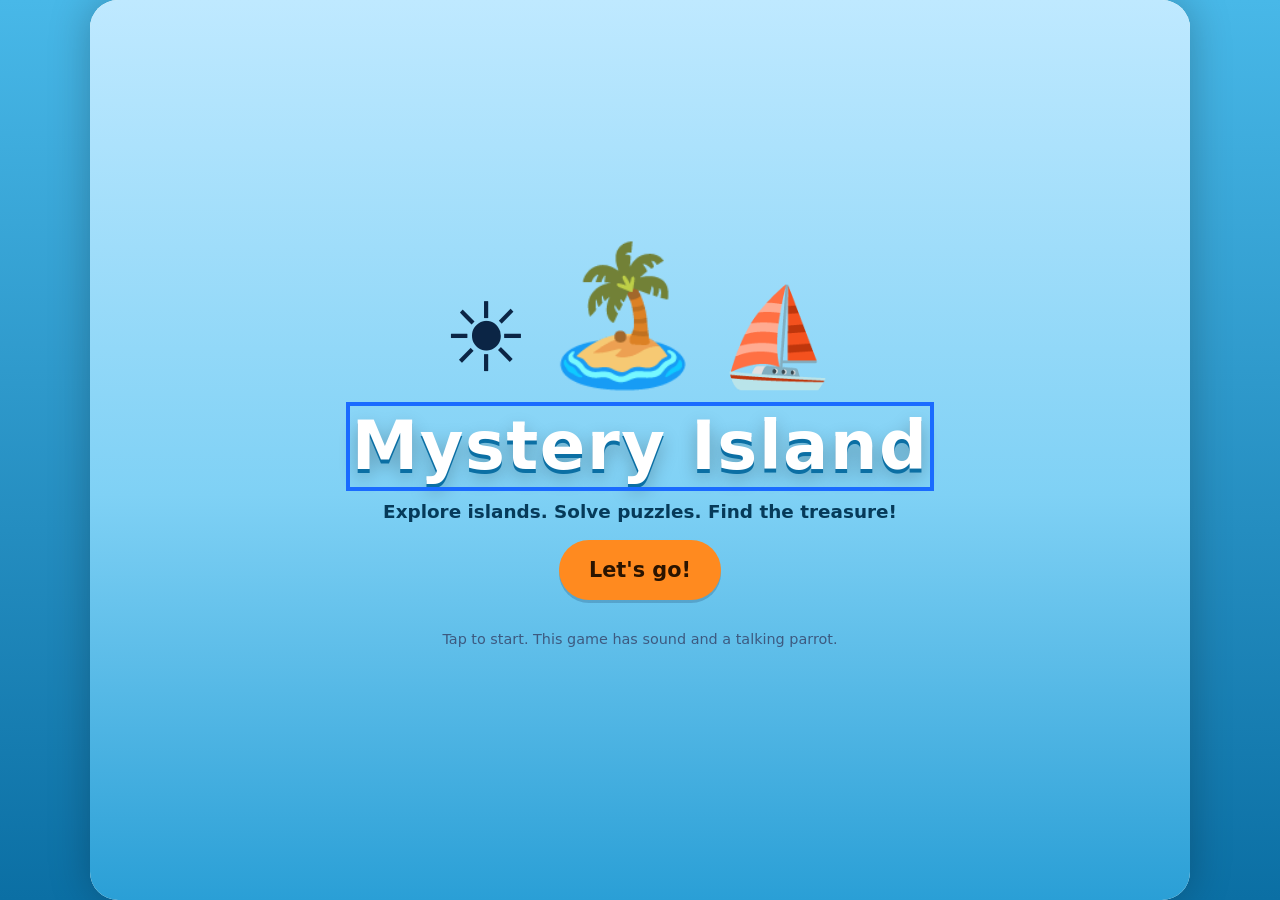
==== index.html @ 8a0dedec "Build Mystery Island MVP: 5 worlds, 50 levels, 8 mini-game engines Static HTML/CSS/JS game per the P" ====
<!doctype html>
<html lang="en">
<head>
  <meta charset="utf-8">
  <meta name="viewport" content="width=device-width, initial-scale=1, viewport-fit=cover">
  <meta name="description" content="Mystery Island: a child-friendly adventure game with maths, words, memory and science puzzles.">
  <meta name="theme-color" content="#0b6fa4">
  <title>Mystery Island</title>
  <link rel="icon" href="assets/ui/icon.svg" type="image/svg+xml">
  <link rel="manifest" href="manifest.webmanifest">
  <link rel="stylesheet" href="css/base.css">
  <link rel="stylesheet" href="css/map.css">
  <link rel="stylesheet" href="css/game.css">
  <link rel="stylesheet" href="css/responsive.css">
</head>
<body>
  <div id="game">
    <main id="screen" class="screen" aria-live="polite"></main>
    <div id="boot" class="boot" role="status">Loading Mystery Island…</div>
    <noscript><p class="boot">Mystery Island needs JavaScript to run. Please turn it on in your browser.</p></noscript>
  </div>
  <script type="module" src="js/app.js"></script>
</body>
</html>
---- css/base.css ----
:root {
  --ink: #0b2545; --ink-soft: #3d5a80; --paper: #fffdf6; --card: #ffffff; --line: #d6e4f0;
  --sea1: #0b6fa4; --sea2: #48b8e8; --sand: #f7e3a8; --gold: #ffc233; --ok: #1f9d55; --bad: #d64545; --pink: #ff6b8b;
  --primary: #ff8a1f; --primary-ink: #2a1400; --radius: 18px; --shadow: 0 4px 0 rgba(11, 37, 69, .18), 0 10px 24px rgba(11, 37, 69, .14);
  --font: ui-rounded, "Trebuchet MS", "Segoe UI", system-ui, -apple-system, sans-serif;
  --w1: #7fd1f5; --w2: #fbe7a1;
}
* { box-sizing: border-box; }
html, body { height: 100%; margin: 0; }
body { font-family: var(--font); color: var(--ink); background: linear-gradient(180deg, var(--sea2), var(--sea1)); -webkit-tap-highlight-color: transparent; touch-action: manipulation; }
#game { position: relative; height: 100vh; height: 100dvh; width: 100%; max-width: 1100px; margin: 0 auto; overflow: hidden; background: var(--paper); box-shadow: 0 0 40px rgba(0, 0, 0, .25); }
.screen { height: 100%; overflow-y: auto; overflow-x: hidden; -webkit-overflow-scrolling: touch; }
.boot { position: absolute; inset: 0; display: grid; place-items: center; font-size: 1.3rem; background: var(--paper); z-index: 5; }
h1, h2, h3 { line-height: 1.15; margin: .3em 0; }
h1 { font-size: clamp(1.6rem, 5vw, 2.4rem); }
h2 { font-size: clamp(1.25rem, 3.6vw, 1.7rem); }
p { line-height: 1.45; }
.small { font-size: .9rem; color: var(--ink-soft); }
.lead { font-size: 1.15rem; }
.error { color: var(--bad); font-weight: 700; min-height: 1.2em; }
.ok-text { color: var(--ok); font-weight: 700; }
:focus-visible { outline: 4px solid #1a6bff; outline-offset: 2px; }

.page { min-height: 100%; padding: 14px 16px calc(24px + env(safe-area-inset-bottom)); display: flex; flex-direction: column; gap: 12px; }
.page.center { align-items: center; text-align: center; justify-content: center; }
.row { display: flex; gap: 10px; flex-wrap: wrap; justify-content: center; align-items: center; margin-top: 8px; }

/* Buttons */
.btn { font: inherit; font-weight: 800; font-size: 1.05rem; padding: 12px 20px; min-height: 48px; border: 0; border-radius: 999px; background: #e6f2fb; color: var(--ink); cursor: pointer; box-shadow: 0 3px 0 rgba(11, 37, 69, .2); transition: transform .08s; }
.btn:active { transform: translateY(2px); box-shadow: 0 1px 0 rgba(11, 37, 69, .2); }
.btn:disabled { opacity: .55; cursor: not-allowed; }
.btn-primary { background: var(--primary); color: var(--primary-ink); }
.btn-danger { background: var(--bad); color: #fff; }
.btn-ghost { background: transparent; box-shadow: none; border: 2px solid var(--line); }
.btn-hint { background: #fff3c4; }
.btn-disabled { opacity: .6; }
.btn-xl { font-size: 1.3rem; padding: 16px 30px; min-height: 60px; }
.icon-btn { font-size: 1.3rem; min-width: 48px; min-height: 48px; border-radius: 50%; border: 0; background: #eaf4fb; cursor: pointer; }

/* Top bars */
.topbar { display: flex; align-items: center; justify-content: space-between; gap: 8px; }
.topbar-title { margin: 0; font-size: 1.2rem; }
.hud { display: flex; align-items: center; gap: 14px; flex-wrap: wrap; background: var(--card); padding: 8px 12px; border-radius: var(--radius); box-shadow: var(--shadow); }
.hud-who { display: flex; align-items: center; gap: 8px; margin-right: auto; font-weight: 800; }
.hud-stat { font-size: 1.1rem; white-space: nowrap; }
.avatar { position: relative; display: inline-grid; place-items: center; width: 56px; height: 56px; border-radius: 50%; background: #d8efff; font-size: 2rem; }
.avatar.sm { width: 40px; height: 40px; font-size: 1.4rem; }
.avatar.lg { width: 88px; height: 88px; font-size: 3rem; }
.avatar.xl { width: 130px; height: 130px; font-size: 4.6rem; }
.avatar-acc { position: absolute; top: -.35em; right: -.15em; font-size: .55em; }

/* Kiki */
.kiki { display: flex; align-items: center; gap: 10px; background: #e8f7e4; border: 2px solid #b7e1ad; border-radius: var(--radius); padding: 8px 12px; text-align: left; }
.kiki-face { font-size: 2.2rem; }
.kiki-say { margin: 0; flex: 1; font-weight: 700; }

/* Toasts, dialogs, banners */
#toasts { position: fixed; left: 0; right: 0; bottom: calc(18px + env(safe-area-inset-bottom)); display: flex; flex-direction: column; align-items: center; gap: 8px; z-index: 30; pointer-events: none; }
.toast { background: var(--ink); color: #fff; padding: 12px 18px; border-radius: 999px; font-weight: 700; max-width: 90vw; text-align: center; transition: opacity .3s; }
.toast.out { opacity: 0; }
.overlay { position: fixed; inset: 0; background: rgba(11, 37, 69, .6); display: grid; place-items: center; z-index: 20; padding: 16px; }
.dialog { background: var(--paper); border-radius: 24px; padding: 20px; max-width: 460px; width: 100%; box-shadow: var(--shadow); }
.dialog-actions { display: flex; gap: 10px; justify-content: flex-end; flex-wrap: wrap; margin-top: 14px; }
.banner { padding: 10px 14px; border-radius: 14px; font-weight: 700; }
.banner-warn { background: #fff0c9; border: 2px solid #f0c04a; }
.banner-win { background: #e6f9e9; border: 2px solid #86d495; text-align: center; }

/* Forms */
.field { border: 0; padding: 0; margin: 0; display: flex; flex-direction: column; gap: 6px; }
.field legend, .field > span:first-child { font-weight: 800; }
.input { font: inherit; font-size: 1.3rem; padding: 12px 14px; border-radius: 14px; border: 3px solid var(--line); width: 100%; background: #fff; color: var(--ink); }
.choice { font: inherit; font-weight: 800; }
.band-choices { display: grid; gap: 10px; grid-template-columns: 1fr; }
.choice.band { display: flex; flex-direction: column; align-items: flex-start; gap: 2px; padding: 12px 16px; border-radius: 16px; border: 3px solid var(--line); background: #fff; color: var(--ink); cursor: pointer; text-align: left; min-height: 64px; }
.choice.band.sel { border-color: var(--primary); background: #fff1e0; }
.avatar-row { display: flex; flex-wrap: wrap; gap: 8px; }
.avatar-pick { width: 64px; height: 64px; font-size: 2rem; border-radius: 50%; border: 3px solid var(--line); background: #fff; cursor: pointer; }
.avatar-pick.sel { border-color: var(--primary); background: #fff1e0; }

/* Splash / profiles */
.splash { min-height: 100%; display: flex; flex-direction: column; align-items: center; justify-content: center; text-align: center; gap: 14px; padding: 20px; background: linear-gradient(180deg, #bfe9ff 0%, #7fd1f5 55%, #2a9fd6 100%); }
.splash-art { font-size: clamp(3rem, 14vw, 6rem); display: flex; gap: 10px; align-items: flex-end; }
.sp-island { font-size: 1.4em; }
.logo { font-size: clamp(2.4rem, 9vw, 4.2rem); margin: 0; color: #fff; text-shadow: 0 4px 0 #0b6fa4, 0 8px 18px rgba(0, 0, 0, .25); letter-spacing: .02em; }
.tagline { color: #063a59; font-weight: 800; font-size: 1.15rem; margin: 0; }
.splash .banner { align-self: stretch; }
.profile-grid { display: grid; gap: 12px; grid-template-columns: repeat(auto-fit, minmax(150px, 1fr)); }
.profile-card { display: flex; flex-direction: column; align-items: center; gap: 4px; padding: 16px; border-radius: 22px; border: 3px solid var(--line); background: #fff; cursor: pointer; font: inherit; color: var(--ink); box-shadow: var(--shadow); }
.profile-card.add { border-style: dashed; box-shadow: none; }
.profile-name { font-weight: 900; font-size: 1.2rem; word-break: break-word; }
.tutorial-box { width: 100%; max-width: 520px; display: flex; flex-direction: column; gap: 6px; }

/* Toggles, tabs */
.setting-row { display: flex; align-items: center; justify-content: space-between; gap: 12px; background: #fff; border-radius: 16px; padding: 12px 14px; box-shadow: var(--shadow); }
.setting-row p { margin: 2px 0 0; }
.switch { min-width: 84px; min-height: 48px; border-radius: 999px; border: 3px solid var(--line); background: #f0f3f6; font: inherit; font-weight: 900; cursor: pointer; color: var(--ink); }
.switch[aria-checked="true"] { background: #c9f2d5; border-color: #62c47f; }
.switch:disabled { opacity: .5; cursor: not-allowed; }
.tabs { display: flex; gap: 8px; }
.tab { flex: 1; font: inherit; font-weight: 800; padding: 10px; border-radius: 14px; border: 3px solid var(--line); background: #fff; cursor: pointer; min-height: 48px; color: var(--ink); }
.tab.sel { background: var(--primary); border-color: var(--primary); color: var(--primary-ink); }

@media (prefers-reduced-motion: reduce) { * { animation: none !important; transition: none !important; } }
---- css/map.css ----
/* Treasure map, world detail, explore, camp, awards and Parent Area */
[data-world="pb"] { --w1: #8ad8f5; --w2: #f9e2a0; --wc: #f2c14e; }
[data-world="mj"] { --w1: #b9e6a6; --w2: #5cb85c; --wc: #3fa34d; }
[data-world="cc"] { --w1: #cdb8f5; --w2: #7c5cc4; --wc: #8e6bd8; }
[data-world="at"] { --w1: #ffd9a0; --w2: #d9822b; --wc: #d9822b; }
[data-world="ti"] { --w1: #9fdcff; --w2: #f3d67a; --wc: #2b8fd9; }

.map-page { background: linear-gradient(180deg, #e6f6ff, #fff8e0); }
.map-head { display: flex; align-items: center; justify-content: space-between; }
.pieces { font-size: 1.6rem; display: flex; gap: 4px; }
.piece.got { filter: drop-shadow(0 2px 2px rgba(0, 0, 0, .3)); }
.continue { display: flex; gap: 10px; align-items: center; flex-wrap: wrap; }
.continue .kiki { flex: 1; min-width: 240px; }
.map-board { position: relative; width: 100%; aspect-ratio: 4 / 5; min-height: 380px; border-radius: 26px; background: radial-gradient(circle at 20% 90%, #f7e3a8 0 14%, transparent 15%), radial-gradient(circle at 80% 10%, #c9efff 0 30%, transparent 31%), linear-gradient(160deg, #6fd0f5, #2f9fd8); box-shadow: inset 0 0 0 6px #fff6d6, var(--shadow); overflow: hidden; }
.map-path { position: absolute; inset: 0; width: 100%; height: 100%; }
.path-line { fill: none; stroke: #fff; stroke-dasharray: 10 8; stroke-linecap: round; opacity: .85; vector-effect: non-scaling-stroke; stroke-width: 4px; }
.world-node { position: absolute; transform: translate(-50%, -50%); display: flex; flex-direction: column; align-items: center; gap: 2px; padding: 8px 10px; min-width: 96px; border-radius: 22px; border: 4px solid var(--wc); background: #fffdf3; font: inherit; color: var(--ink); cursor: pointer; box-shadow: var(--shadow); }
.world-node .wn-emoji { font-size: 2.3rem; line-height: 1; }
.world-node .wn-name { font-weight: 900; font-size: .95rem; text-align: center; }
.world-node .wn-prog { font-size: .85rem; font-weight: 800; color: var(--ink-soft); min-height: 1em; }
.world-node.locked { filter: grayscale(.85); opacity: .85; border-color: #9aa8b5; }
.world-node.complete::after { content: "✅"; position: absolute; top: -10px; right: -8px; font-size: 1.3rem; }
.world-node.next { animation: bob 1.4s ease-in-out infinite; }
@keyframes bob { 50% { transform: translate(-50%, calc(-50% - 6px)); } }
.bottom-nav { display: flex; gap: 6px; justify-content: space-between; margin-top: auto; }
.nav-btn { flex: 1; display: flex; flex-direction: column; align-items: center; gap: 2px; padding: 8px 2px; min-height: 56px; border: 0; border-radius: 16px; background: #fff; font: inherit; font-size: .8rem; font-weight: 800; color: var(--ink); cursor: pointer; box-shadow: var(--shadow); }
.nav-btn span:first-child { font-size: 1.5rem; }

.world-page { background: linear-gradient(180deg, var(--w1), #fffdf6 55%); }
.world-head { display: flex; gap: 12px; align-items: center; background: #fff; border-radius: var(--radius); padding: 12px; border-left: 10px solid var(--wc); box-shadow: var(--shadow); }
.world-head p { margin: 2px 0; }
.wh-emoji { font-size: 3.2rem; }
.level-grid { display: grid; gap: 10px; grid-template-columns: repeat(2, 1fr); }
.level-tile { position: relative; display: grid; grid-template-columns: auto 1fr; grid-template-areas: "num title" "clue stars"; align-items: center; gap: 2px 10px; text-align: left; padding: 10px 12px; border-radius: 18px; border: 3px solid var(--line); background: #fff; font: inherit; color: var(--ink); cursor: pointer; min-height: 76px; box-shadow: var(--shadow); }
.level-tile .lt-num { grid-area: num; display: grid; place-items: center; width: 42px; height: 42px; border-radius: 50%; background: var(--wc); color: #fff; font-weight: 900; font-size: 1.2rem; }
.level-tile .lt-title { grid-area: title; font-weight: 800; }
.level-tile .lt-clue { grid-area: clue; font-size: 1.4rem; text-align: center; }
.level-tile .stars { grid-area: stars; }
.level-tile.locked { opacity: .55; cursor: not-allowed; box-shadow: none; }
.level-tile.done { border-color: #86d495; }
.level-tile.next { border-color: var(--primary); animation: pulse 1.6s ease-in-out infinite; }
.stars { letter-spacing: 2px; }
.star.off { color: #b7c4d0; }

.level-intro, .explore, .play, .reward { background: linear-gradient(180deg, var(--w1), #fffdf6 60%); }
.intro-clue { font-size: 5rem; text-align: center; animation: bob2 2.4s ease-in-out infinite; }
@keyframes bob2 { 50% { transform: translateY(-8px); } }
.how { font-weight: 700; font-size: 1.1rem; }

.explore-scene { position: relative; flex: 1; min-height: 320px; border-radius: 26px; background: linear-gradient(180deg, var(--w1) 0 55%, var(--w2) 55% 100%); box-shadow: inset 0 0 0 6px rgba(255, 255, 255, .7), var(--shadow); overflow: hidden; }
.prop { position: absolute; transform: translate(-50%, -50%); font-size: 3rem; width: 84px; height: 84px; border-radius: 50%; border: 0; background: rgba(255, 255, 255, .35); cursor: pointer; }
.prop.glow { background: rgba(255, 245, 160, .85); box-shadow: 0 0 0 6px rgba(255, 220, 70, .6), 0 0 28px 10px rgba(255, 220, 70, .9); animation: pulse 1.2s ease-in-out infinite; }
.prop.wiggle { animation: wiggle .5s; }
.prop.discovered { animation: pop .8s forwards; }
@keyframes wiggle { 25% { transform: translate(-50%, -50%) rotate(-12deg); } 75% { transform: translate(-50%, -50%) rotate(12deg); } }
@keyframes pop { to { transform: translate(-50%, -50%) scale(2); opacity: 0; } }
@keyframes pulse { 50% { transform: translate(-50%, -50%) scale(1.08); } }
.level-tile.next { animation-name: pulseTile; }
@keyframes pulseTile { 50% { transform: scale(1.03); } }

.camp-scene { position: relative; height: 240px; border-radius: 26px; background: linear-gradient(180deg, #a5e0ff 0 58%, #f2dc9a 58% 100%); overflow: hidden; box-shadow: inset 0 0 0 6px rgba(255, 255, 255, .7), var(--shadow); }
.camp-avatar { position: absolute; left: 50%; top: 46%; transform: translate(-50%, -50%); }
.camp-item { position: absolute; transform: translate(-50%, -50%); font-size: 2.6rem; }
.shop-grid, .ach-grid { list-style: none; margin: 0; padding: 0; display: grid; gap: 10px; grid-template-columns: repeat(2, 1fr); }
.shop-card { display: flex; flex-direction: column; align-items: center; gap: 6px; padding: 12px; border-radius: 18px; background: #fff; box-shadow: var(--shadow); text-align: center; }
.shop-card.rare { background: linear-gradient(180deg, #f3ecff, #fff); }
.shop-card.owned { outline: 3px solid #b7e1ad; }
.shop-emoji { font-size: 2.6rem; }
.shop-name { font-weight: 800; }
.ach-card { display: flex; flex-direction: column; align-items: center; gap: 4px; padding: 12px; text-align: center; border-radius: 18px; background: #fff; box-shadow: var(--shadow); }
.ach-card.off { opacity: .6; }
.ach-emoji { font-size: 2.2rem; }
.ach-new { background: #fff8dc; border-radius: var(--radius); padding: 8px 14px; }
.ach-new ul { margin: 0; padding-left: 20px; }

.hold-btn { touch-action: none; user-select: none; -webkit-user-select: none; }
.hold-bar { width: 240px; height: 10px; border-radius: 99px; background: var(--line); overflow: hidden; margin: 10px auto; }
.hold-bar span { display: block; width: 0; height: 100%; background: var(--primary); }
.gate-box { display: flex; flex-direction: column; align-items: center; gap: 8px; max-width: 420px; width: 100%; }
.dash-page { background: #f4f8fb; }
.dash-card { background: #fff; border-radius: var(--radius); padding: 14px; box-shadow: var(--shadow); display: flex; flex-direction: column; gap: 8px; }
.dash-stats { display: grid; grid-template-columns: repeat(3, 1fr); gap: 8px; }
.stat { display: flex; flex-direction: column; align-items: center; background: #f0f7fc; border-radius: 12px; padding: 8px 4px; }
.stat b { font-size: 1.3rem; }
.dash-worlds { list-style: none; margin: 0; padding: 0; display: flex; flex-direction: column; gap: 6px; }
.dash-worlds li { display: grid; grid-template-columns: 9.5em 1fr auto; gap: 8px; align-items: center; }
.bar { height: 12px; border-radius: 99px; background: var(--line); overflow: hidden; }
.bar i { display: block; height: 100%; background: var(--ok); }
.dash-table { width: 100%; border-collapse: collapse; font-size: .95rem; }
.dash-table th, .dash-table td { text-align: left; padding: 6px 8px; border-bottom: 1px solid var(--line); }
.ending .chest { font-size: 7rem; animation: bob2 1.8s ease-in-out infinite; }
---- css/game.css ----
/* Play screen and the eight mini-game engines */
.play .topbar .play-title { font-weight: 900; text-align: center; flex: 1; }
.round-dots { display: flex; gap: 8px; justify-content: center; }
.rdot { width: 14px; height: 14px; border-radius: 50%; background: #fff; border: 3px solid var(--line); }
.rdot.done { background: var(--ok); border-color: var(--ok); }
.rdot.now { background: var(--gold); border-color: #d99a00; }
.prompt-box { display: flex; align-items: center; gap: 10px; justify-content: center; text-align: center; background: #fff; border-radius: var(--radius); padding: 10px 14px; box-shadow: var(--shadow); }
.prompt { margin: 0; font-size: clamp(1.3rem, 4.4vw, 2rem); }
.stage { display: flex; flex-direction: column; align-items: center; gap: 12px; padding: 4px 0; }
.notice:empty, .feedback:empty { display: none; }
.feedback { display: flex; flex-direction: column; gap: 10px; align-items: stretch; background: #e6f9e9; border: 3px solid #86d495; border-radius: var(--radius); padding: 10px; }
.feedback.hidden { display: none; }
.feedback .btn { align-self: center; }

/* Choices */
.choices { display: grid; gap: 12px; width: 100%; max-width: 560px; grid-template-columns: repeat(2, 1fr); }
.choices-5 { grid-template-columns: repeat(2, 1fr); }
.choice:not(.band) { font: inherit; font-weight: 900; font-size: clamp(1.2rem, 4vw, 1.7rem); min-height: 72px; padding: 10px; border-radius: 20px; border: 4px solid #b9d7ee; background: #fff; color: var(--ink); cursor: pointer; box-shadow: 0 4px 0 #b9d7ee; }
.choice:not(.band):active { transform: translateY(3px); box-shadow: 0 1px 0 #b9d7ee; }
.choice.ok { background: #c9f2d5; border-color: #52b872; box-shadow: 0 4px 0 #52b872; }
.choice.bad { background: #ffd9d9; border-color: #e08484; box-shadow: none; opacity: .75; }
.choice.dim { opacity: .35; }
.seq-row { display: flex; flex-wrap: wrap; gap: 8px; justify-content: center; }
.seq-cell { min-width: 56px; height: 64px; padding: 0 8px; display: grid; place-items: center; font-size: 2rem; font-weight: 900; background: #fff; border-radius: 16px; border: 3px solid var(--line); }
.seq-missing { background: #fff3c4; border-color: var(--gold); animation: pulseS 1.2s ease-in-out infinite; }
@keyframes pulseS { 50% { transform: scale(1.08); } }
.visual-grid { display: flex; flex-wrap: wrap; gap: 4px; justify-content: center; max-width: 480px; font-size: 2.1rem; background: #fff; border-radius: 16px; padding: 8px; border: 3px solid var(--line); }

/* Mini map for direction questions */
.map-wrap { position: relative; padding-top: 22px; }
.rose { position: absolute; top: 0; left: 50%; transform: translateX(-50%); font-weight: 900; }
.mini-map { display: grid; gap: 3px; background: #7bc8ea; padding: 6px; border-radius: 14px; width: min(320px, 80vw); }
.mini-cell { aspect-ratio: 1; display: grid; place-items: center; font-size: 1.8rem; background: #fdf3c8; border-radius: 8px; }

/* Tiles, letters, order */
.tiles { display: flex; flex-wrap: wrap; gap: 10px; justify-content: center; max-width: 560px; }
.tile { font: inherit; font-weight: 900; font-size: 1.4rem; min-width: 60px; min-height: 60px; padding: 8px 14px; border-radius: 16px; border: 4px solid #f0b95b; background: #fff3d6; color: var(--ink); cursor: pointer; box-shadow: 0 4px 0 #f0b95b; }
.tile.letter { font-size: 2rem; width: 64px; padding: 0; }
.tile.used { opacity: .3; box-shadow: none; }
.tile.pulse, .pulse { animation: pulseS .6s ease-in-out 4; outline: 4px solid var(--gold); }
.order-slots { list-style: none; padding: 0; margin: 0; display: flex; flex-direction: column; gap: 6px; width: 100%; max-width: 420px; counter-reset: s; }
.order-slot { min-height: 48px; border: 3px dashed #b9d7ee; border-radius: 14px; padding: 8px 12px; background: #fff; font-weight: 800; display: flex; align-items: center; gap: 8px; }
.order-slot::before { content: attr(data-n); display: grid; place-items: center; width: 28px; height: 28px; border-radius: 50%; background: #dcecf8; font-size: .9rem; }
.order-slot.filled { border-style: solid; border-color: #52b872; background: #e6f9e9; }
.wb-emoji { font-size: clamp(4rem, 16vw, 6.5rem); }
.slots { display: flex; gap: 6px; flex-wrap: wrap; justify-content: center; }
.slot { width: 52px; height: 62px; font: inherit; font-size: 1.9rem; font-weight: 900; border-radius: 12px; border: 3px solid #b9d7ee; border-bottom-width: 6px; background: #fff; color: var(--ink); cursor: pointer; }
.slot.filled { background: #fff3d6; border-color: #f0b95b; }
.slot.ok { background: #c9f2d5; border-color: #52b872; }
.slot.bad { background: #ffd9d9; border-color: #e08484; }
.slot.hinted { outline: 3px solid var(--gold); }

/* Memory */
.mem-status { font-weight: 900; font-size: 1.2rem; min-height: 1.5em; margin: 0; }
.pads { display: grid; gap: 12px; width: 100%; max-width: 420px; grid-template-columns: repeat(2, 1fr); }
.pads-5, .pads-6 { grid-template-columns: repeat(3, 1fr); }
.pad { aspect-ratio: 1; font-size: clamp(2.2rem, 9vw, 3.4rem); border-radius: 24px; border: 5px solid #b9d7ee; background: #fff; cursor: pointer; box-shadow: 0 5px 0 #b9d7ee; transition: transform .1s, background .1s; }
.pad.lit { background: #fff3a8; border-color: var(--gold); transform: scale(1.1); box-shadow: 0 0 24px 8px rgba(255, 210, 60, .8); }
.pad:disabled { cursor: default; }
.mem-dots { display: flex; gap: 8px; }
.mem-dots .dot { width: 14px; height: 14px; border-radius: 50%; background: #dcecf8; }
.mem-dots .dot.done { background: var(--ok); }

/* Object hunt and spot the difference */
.hunt-count { font-weight: 900; font-size: 1.2rem; margin: 0; }
.hunt-scene { position: relative; width: min(100%, 560px); aspect-ratio: 6 / 5; border-radius: 22px; background: linear-gradient(180deg, var(--w1) 0 40%, var(--w2) 40% 100%); box-shadow: inset 0 0 0 5px rgba(255, 255, 255, .7), var(--shadow); overflow: hidden; }
.hunt-item { position: absolute; transform: translate(-50%, -50%); width: 1.6em; height: 1.6em; display: grid; place-items: center; border: 0; background: transparent; font-size: 1.9rem; cursor: pointer; border-radius: 50%; padding: 0; }
.hunt-item.got { opacity: .35; filter: grayscale(.4); }
.hunt-item.got::after { content: "✔"; position: absolute; font-size: 1.2rem; color: var(--ok); }
.spot-pair { display: grid; gap: 12px; grid-template-columns: 1fr 1fr; width: 100%; max-width: 640px; }
.spot-pair p { margin: 0 0 4px; text-align: center; }
.spot-grid { display: grid; gap: 3px; background: #dcecf8; padding: 5px; border-radius: 14px; }
.spot-cell { aspect-ratio: 1; display: grid; place-items: center; font-size: clamp(1.4rem, 6vw, 2.2rem); background: #fff; border: 0; border-radius: 8px; padding: 0; cursor: default; position: relative; }
.spot-grid.tappable .spot-cell { cursor: pointer; }
.spot-cell.circled { box-shadow: inset 0 0 0 4px var(--ok); background: #e6f9e9; }

/* Mazes and compass */
.maze-wrap { width: min(100%, 460px); }
.maze { display: grid; width: 100%; aspect-ratio: 1; border: 4px solid var(--ink); border-radius: 10px; background: #fff; }
.maze-cell { position: relative; display: grid; place-items: center; padding: 0; border: 0 solid var(--ink); background: #fffdf0; font-size: calc(min(460px, 90vw) / var(--n) * .6); cursor: pointer; line-height: 1; }
.maze-cell.wN { border-top-width: 3px; } .maze-cell.wE { border-right-width: 3px; } .maze-cell.wS { border-bottom-width: 3px; } .maze-cell.wW { border-left-width: 3px; }
.maze-cell.hintcell { background: #fff0a8; }
.maze-player, .maze-goal { position: absolute; inset: 0; display: grid; place-items: center; pointer-events: none; }
.maze-player { z-index: 2; animation: pulseS 1.4s ease-in-out infinite; }
.dpad { display: grid; grid-template-columns: repeat(3, 64px); grid-template-areas: ". up ." "left . right" ". down ."; gap: 6px; justify-content: center; }
.dpad .btn { padding: 0; min-height: 60px; font-size: 1.5rem; }
.dpad-up { grid-area: up; } .dpad-left { grid-area: left; } .dpad-right { grid-area: right; } .dpad-down { grid-area: down; }
.compass-wrap { display: flex; flex-direction: column; align-items: center; gap: 10px; width: 100%; }
.compass-rose { display: grid; grid-template-columns: repeat(3, 34px); grid-template-rows: repeat(3, 30px); align-items: center; justify-items: center; font-weight: 900; background: #fff; border-radius: 16px; padding: 6px 12px; box-shadow: var(--shadow); }
.cr-n { grid-column: 2; grid-row: 1; } .cr-w { grid-column: 1; grid-row: 2; } .cr-c { grid-column: 2; grid-row: 2; font-size: 1.4rem; } .cr-e { grid-column: 3; grid-row: 2; } .cr-s { grid-column: 2; grid-row: 3; }
.compass-grid { display: grid; gap: 3px; width: min(100%, 440px); background: #7bc8ea; padding: 6px; border-radius: 14px; }
.ccell { aspect-ratio: 1; display: grid; place-items: center; font-size: clamp(1.4rem, 7vw, 2.2rem); background: #fdf3c8; border: 0; border-radius: 8px; padding: 0; cursor: pointer; }
.ccell.start { background: #ffd9a0; }
.ccell.bad { background: #ffd9d9; opacity: .7; }
.ccell.ok { background: #c9f2d5; }
.ccell.trail { background: #fff08a; box-shadow: inset 0 0 0 4px var(--gold); }

.wobble { animation: wob .4s; }
@keyframes wob { 25% { transform: translateX(-6px); } 75% { transform: translateX(6px); } }

/* Reward */
.reward { text-align: center; align-items: center; }
.reward .kiki { width: 100%; max-width: 520px; }
.reward-stars { font-size: 4rem; display: flex; gap: 8px; }
.rstar { display: inline-block; color: #b7c4d0; }
.rstar.on { animation: starpop .5s; }
@keyframes starpop { 0% { transform: scale(.2) rotate(-40deg); } 70% { transform: scale(1.4) rotate(10deg); } 100% { transform: scale(1); } }
.reward-list { list-style: none; padding: 0; margin: 0; font-size: 1.3rem; font-weight: 800; }
.reward .banner, .reward .ach-new { width: 100%; max-width: 520px; text-align: left; }
.hunt-item.pulse { animation: pulse .6s ease-in-out 4; }
---- css/responsive.css ----
/* Mobile is the base (portrait first). Tablet and desktop get more room. */
@media (max-width: 380px) {
  .level-grid, .shop-grid, .ach-grid { grid-template-columns: 1fr; }
  .dash-stats { grid-template-columns: repeat(2, 1fr); }
  .dash-worlds li { grid-template-columns: 7.5em 1fr auto; }
  .world-node { min-width: 80px; padding: 6px; }
  .world-node .wn-emoji { font-size: 1.8rem; }
}
@media (min-width: 600px) {
  .page { padding: 20px 28px 32px; gap: 16px; }
  .band-choices { grid-template-columns: repeat(3, 1fr); }
  .level-grid { grid-template-columns: repeat(3, 1fr); }
  .shop-grid, .ach-grid { grid-template-columns: repeat(3, 1fr); }
  .dash-stats { grid-template-columns: repeat(6, 1fr); }
  .choices { grid-template-columns: repeat(2, 1fr); }
  .map-board { aspect-ratio: 16 / 10; }
}
@media (min-width: 900px) {
  #game { border-radius: 28px; height: min(100dvh, 900px); margin-top: max(0px, calc((100dvh - 900px) / 2)); }
  .level-grid { grid-template-columns: repeat(5, 1fr); }
  .shop-grid, .ach-grid { grid-template-columns: repeat(4, 1fr); }
  .choices-big { grid-template-columns: repeat(4, 1fr); max-width: 760px; }
  .map-board { aspect-ratio: 18 / 9; }
  .world-node .wn-emoji { font-size: 3rem; }
  .choice:not(.band) { min-height: 96px; font-size: 2rem; }
  .visual-grid { font-size: 2.8rem; max-width: 640px; }
  .prompt { font-size: 2.1rem; }
  .seq-cell { min-width: 76px; height: 84px; font-size: 2.6rem; }
  .stage { gap: 18px; }
}
@media (orientation: landscape) and (max-height: 520px) {
  .explore-scene, .map-board { min-height: 260px; }
  .intro-clue { font-size: 3rem; }
  .camp-scene { height: 180px; }
}
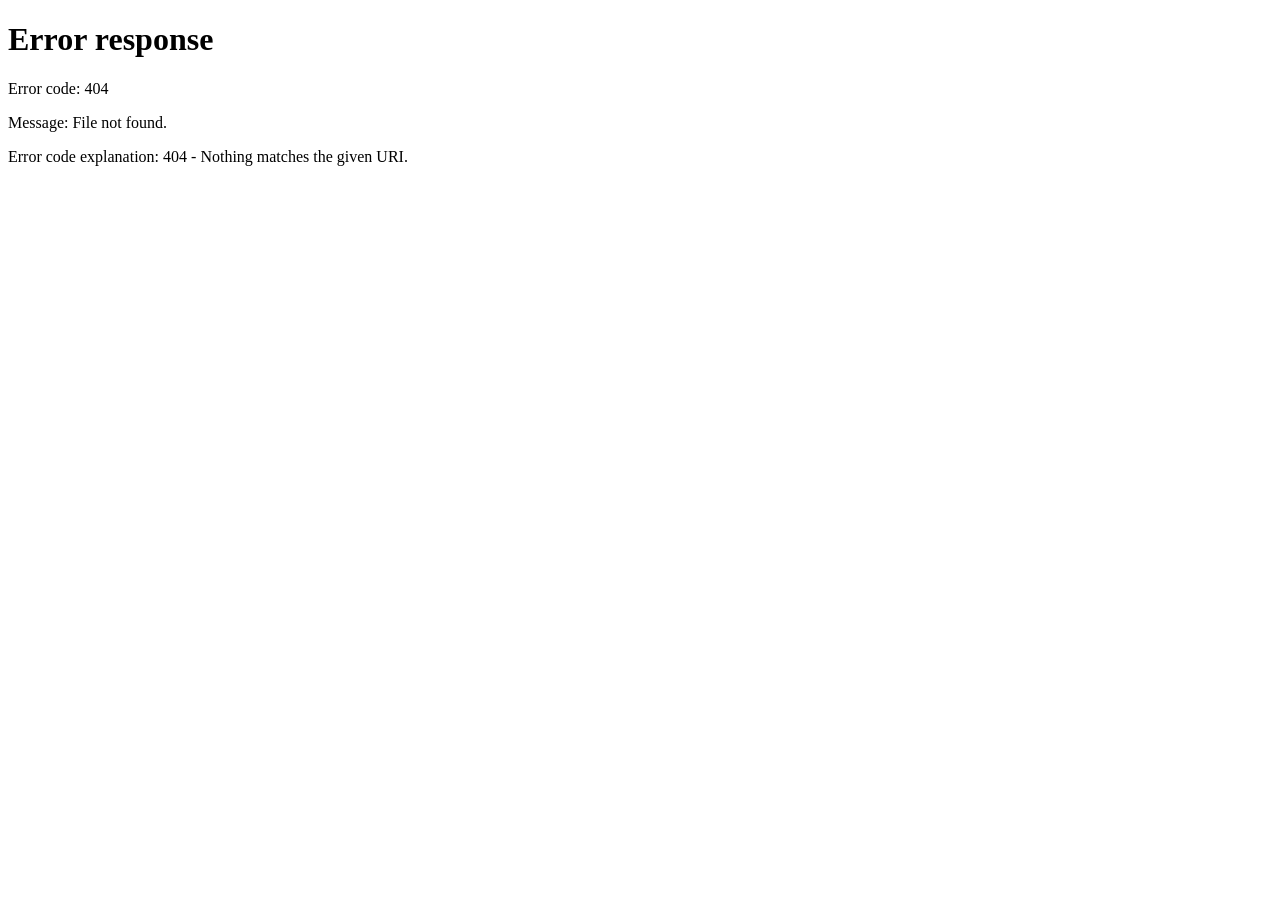
==== commit ed5f2a63: "Open the game from the GitHub Pages front page The Pages site served the README at the root, so the " ====
--- a/index.html
+++ b/index.html
@@ -2,23 +2,20 @@
 <html lang="en">
 <head>
   <meta charset="utf-8">
-  <meta name="viewport" content="width=device-width, initial-scale=1, viewport-fit=cover">
-  <meta name="description" content="Mystery Island: a child-friendly adventure game with maths, words, memory and science puzzles.">
-  <meta name="theme-color" content="#0b6fa4">
+  <meta name="viewport" content="width=device-width, initial-scale=1">
   <title>Mystery Island</title>
-  <link rel="icon" href="assets/ui/icon.svg" type="image/svg+xml">
-  <link rel="manifest" href="manifest.webmanifest">
-  <link rel="stylesheet" href="css/base.css">
-  <link rel="stylesheet" href="css/map.css">
-  <link rel="stylesheet" href="css/game.css">
-  <link rel="stylesheet" href="css/responsive.css">
+  <meta http-equiv="refresh" content="0; url=game/">
+  <link rel="canonical" href="game/">
+  <script>location.replace('game/' + location.hash);</script>
+  <style>
+    body { margin: 0; min-height: 100vh; display: grid; place-items: center; font-family: 'Trebuchet MS', system-ui, sans-serif; background: linear-gradient(180deg, #7dd3fc, #fef3c7); color: #0c4a6e; text-align: center; }
+    a { display: inline-block; margin-top: 12px; padding: 14px 32px; border-radius: 999px; background: #f97316; color: #fff; font-weight: 700; font-size: 1.3rem; text-decoration: none; }
+  </style>
 </head>
 <body>
-  <div id="game">
-    <main id="screen" class="screen" aria-live="polite"></main>
-    <div id="boot" class="boot" role="status">Loading Mystery Island…</div>
-    <noscript><p class="boot">Mystery Island needs JavaScript to run. Please turn it on in your browser.</p></noscript>
-  </div>
-  <script type="module" src="js/app.js"></script>
+  <main>
+    <h1>🏝️ Mystery Island</h1>
+    <a href="game/">▶ Play</a>
+  </main>
 </body>
 </html>
